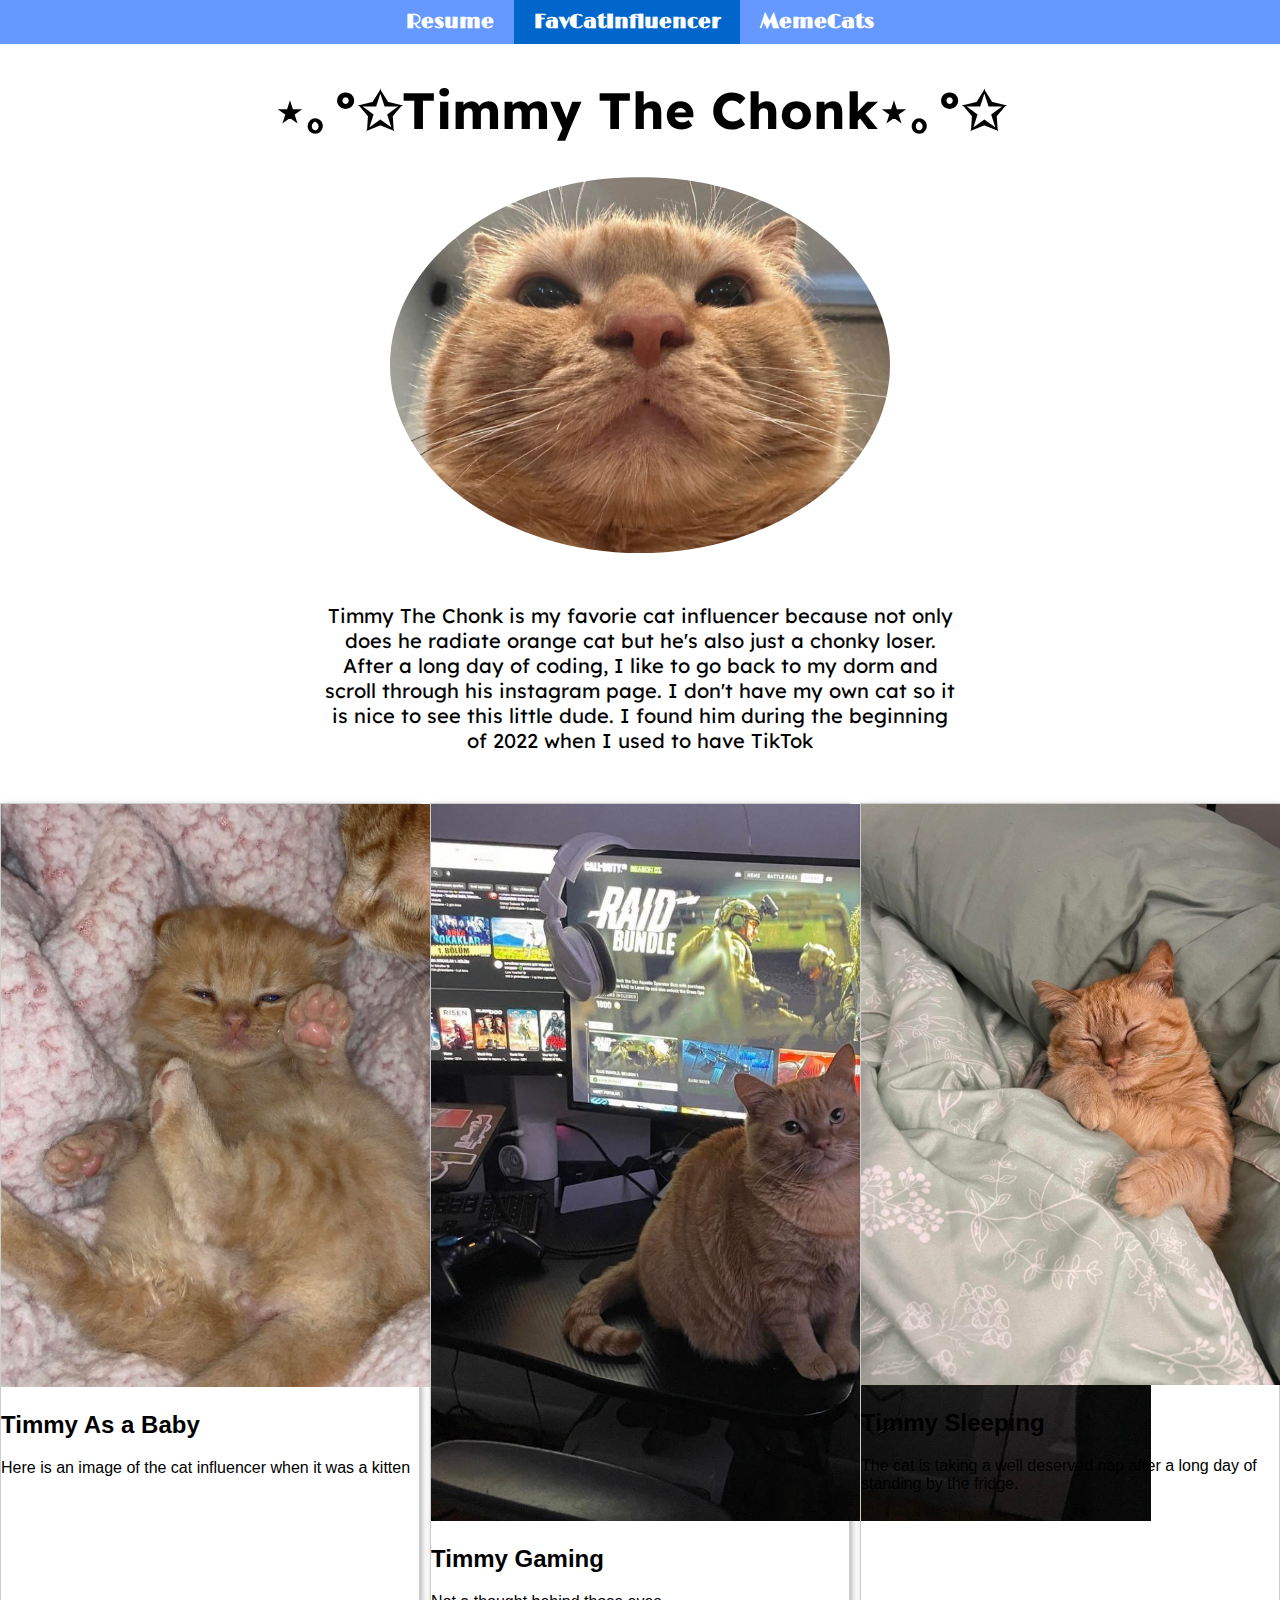
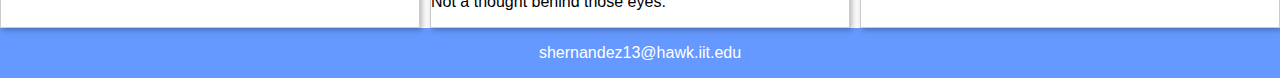
==== biooncat.html @ 3c6cbfe4 "Update biooncat.html" ====
<!DOCTYPE html>
<html lang="en">
<head>
  <meta charset="UTF-8">
  <title>ITMD 361 - Project 2</title>
  <link rel="stylesheet" href="css/style.css">
  <link rel="stylesheet" type="text/css" href="css/normalize.css">
  <link href="https://fonts.googleapis.com/css2?family=Limelight&display=swap" rel="stylesheet">
  <link href="https://fonts.googleapis.com/css2?family=Lexend+Deca:wght@600&family=Limelight&display=swap" rel="stylesheet">
</head>
<body>
  <header>
    <nav id="main-navbar">
	  <div id="nav-bar container">
	    <ul>
	      <li><a href="index.html">Resume</a></li>
		  <li id="onpage"><a href="#">FavCatInfluencer</a></li>
		  <li><a href="memecats.html">MemeCats</a></li>
	    </ul>
	  </div>
	</nav>
  </header>
  <section>
    <div class="title">
      <h1>⋆｡°✩Timmy The Chonk⋆｡°✩</h1>
    </div>
      <img class="cat4" src="media/catpic4.png" alt="Chonk">
      <p class="backstory">Timmy The Chonk is my favorie cat influencer because not only does he radiate orange cat but he's also just a chonky loser. After a long day of coding, I like to go back to my dorm and scroll through his instagram page. I don't have my own cat so it is nice to see this little dude. I found him during the beginning of 2022 when I used to have TikTok</p>
  </section>
  

  <main class="cards">
    <article>
      <img src="media/catpic1.png" alt="BabyChonk"> 
	  <div class="text">
          <h2>Timmy As a Baby</h2>
          <p class="">Here is an image of the cat influencer when it was a kitten</p>
	  </div>
	</article>
 
    <article>
      <img src="media/catpic2.png" alt="GamingChonk">
	  <div class="text">
        <h2>Timmy Gaming</h2>
        <p>Not a thought behind those eyes.</p>
	  </div>
	</article>
	
    <article>
    <img src="media/catpic3.png" alt="SleepyChonk">
      <div class="text">
        <h2>Timmy Sleeping</h2>
        <p>The cat is taking a well deserved nap after a long day of standing by the fridge.</p>
	  </div>
    </article>
  </main>
  <footer>
    <p>shernandez13@hawk.iit.edu</p>
  </footer>
</body>
</html>
---- css/style.css ----
/*CSS for all pages*/
footer{
  clear: both;
  background-color: #6699ff;
  overflow: hidden;
  width: 100%;
  text-align: center;
  color: #fff;
}


/*CSS for all end*/

/*CSS general*/
.center-text{
  text-align: center;
}
.border{
  border-top: 1px solid black;
  padding-top: 10px;
}
.float-left{
  float: left;
}
.float-right{
  float:right;
}
.clear{
  clear: both;
}
/*end of CSS general*/



/*navigation bar for all three pages*/
#main-navbar {
  font-family:'Limelight', cursive;
  font-size: 20px;
  font-weight: bold;
  background-color: #6699ff;
  overflow: hidden;
  width: 100%
  position: -webkit-sticky;
  position: sticky;
  top: 0;
}
#navbar-container {
  float: left;
  width: 100%;
  position: relative;
}
#main-navbar ul {
  list-style-type: none;
  margin: 0;
  padding: 0;
  position: relative;
  left: 50%;
  float: left;
}
#main-navbar ul li {
  float: left;
  position: relative;
  right: 50%;
  display: block;
}
#main-navbar ul li a {
  display: block;
  padding: 10px 20px;
  color: #fff;
  text-decoration: none;
}
#main-navbar ul li a:hover {
  text-decoration: underline;
  text-decoration-color: #fff;
  text-decoration-thickness: 3px
}
#onpage {
  background-color: #0066cc;
}

/*CSS for page 1*/
.resume-background {
  background-color: #cce6ff;
}
#resume-outline{
  width: 70%;
  margin: 0 auto 5% auto;
  padding: 1% 1% 1% 1%;
  background-color: #ffffe6;
}
/*End of CSS Page 1*/

/*CSS for page 2*/

.title {
  display: flex;
  justify-content: center;
  text-align: center;
  font-family: 'Lexend Deca', sans-serif;
  font-size: 2.0vw; 
}

.cat4 {
  display: block;
  margin: 0 auto;
  border-radius: 50%;
  width: 500px;
  height: 500 px;
  object-fit: cover;  
}
.backstory { 
  text-align: center;
  font-size: 20px;
  margin: auto;
  width: 640px; 
  padding: 50px;
  font-family: 'Lexend Deca', sans-serif;
}
.cards {
  display: grid;
  grid-template-columns: repeat(auto-fit, minmax(200px, 1fr));
  grid-gap: 10px;
  align-items: stretch;
}
.cards > article {
  border: 1px solid #ccc;
  box-shadow: 2px 2px 6px 0px  rgba(0,0,0,0.3);
}
.card > article img{
  max-width: 100%;
}
.card .text {
  padding: 0 20px 20px;
}

/*End of CSS page 2*/

/*CSS for page 3*/
/*End of CSS page 3*/
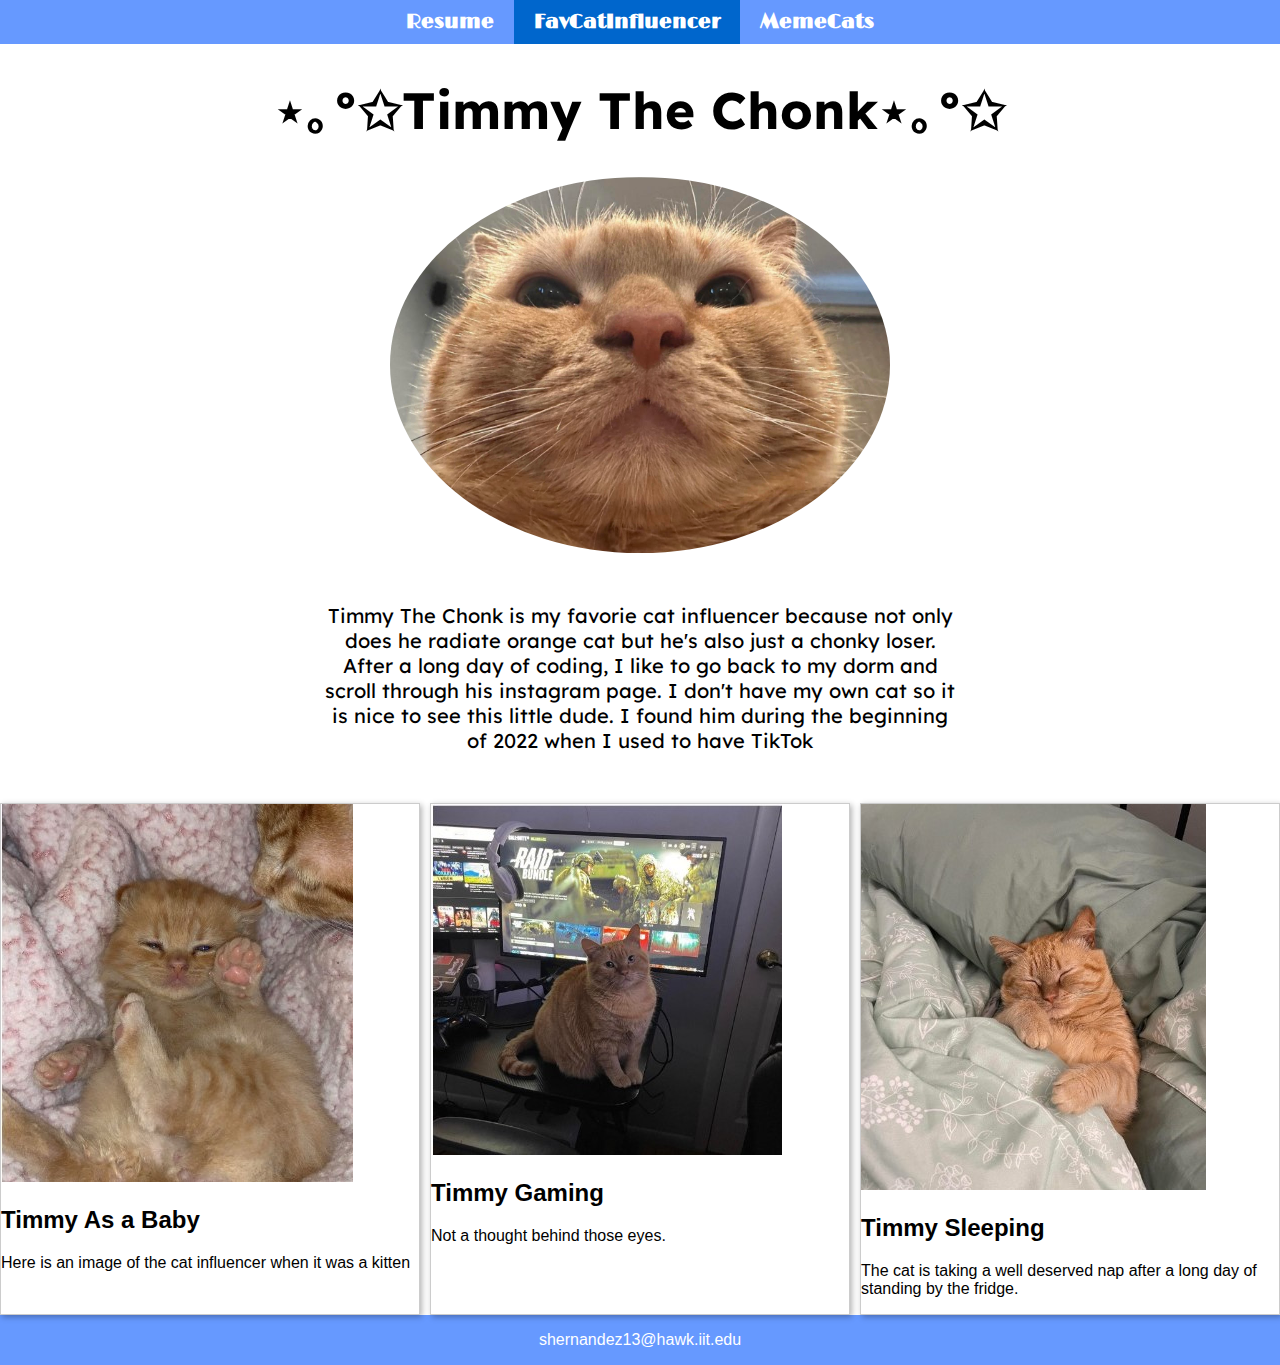
==== commit 12e35c37: "adding jpg" ====
--- a/biooncat.html
+++ b/biooncat.html
@@ -31,7 +31,7 @@
 
   <main class="cards">
     <article>
-      <img src="media/catpic1.png" alt="BabyChonk"> 
+      <img src="media/catpic1.jpg" alt="BabyChonk"> 
 	  <div class="text">
           <h2>Timmy As a Baby</h2>
           <p class="">Here is an image of the cat influencer when it was a kitten</p>
@@ -39,7 +39,7 @@
 	</article>
  
     <article>
-      <img src="media/catpic2.png" alt="GamingChonk">
+      <img src="media/catpic2.jpg" alt="GamingChonk">
 	  <div class="text">
         <h2>Timmy Gaming</h2>
         <p>Not a thought behind those eyes.</p>
@@ -47,7 +47,7 @@
 	</article>
 	
     <article>
-    <img src="media/catpic3.png" alt="SleepyChonk">
+    <img src="media/catpic3.jpg" alt="SleepyChonk">
       <div class="text">
         <h2>Timmy Sleeping</h2>
         <p>The cat is taking a well deserved nap after a long day of standing by the fridge.</p>
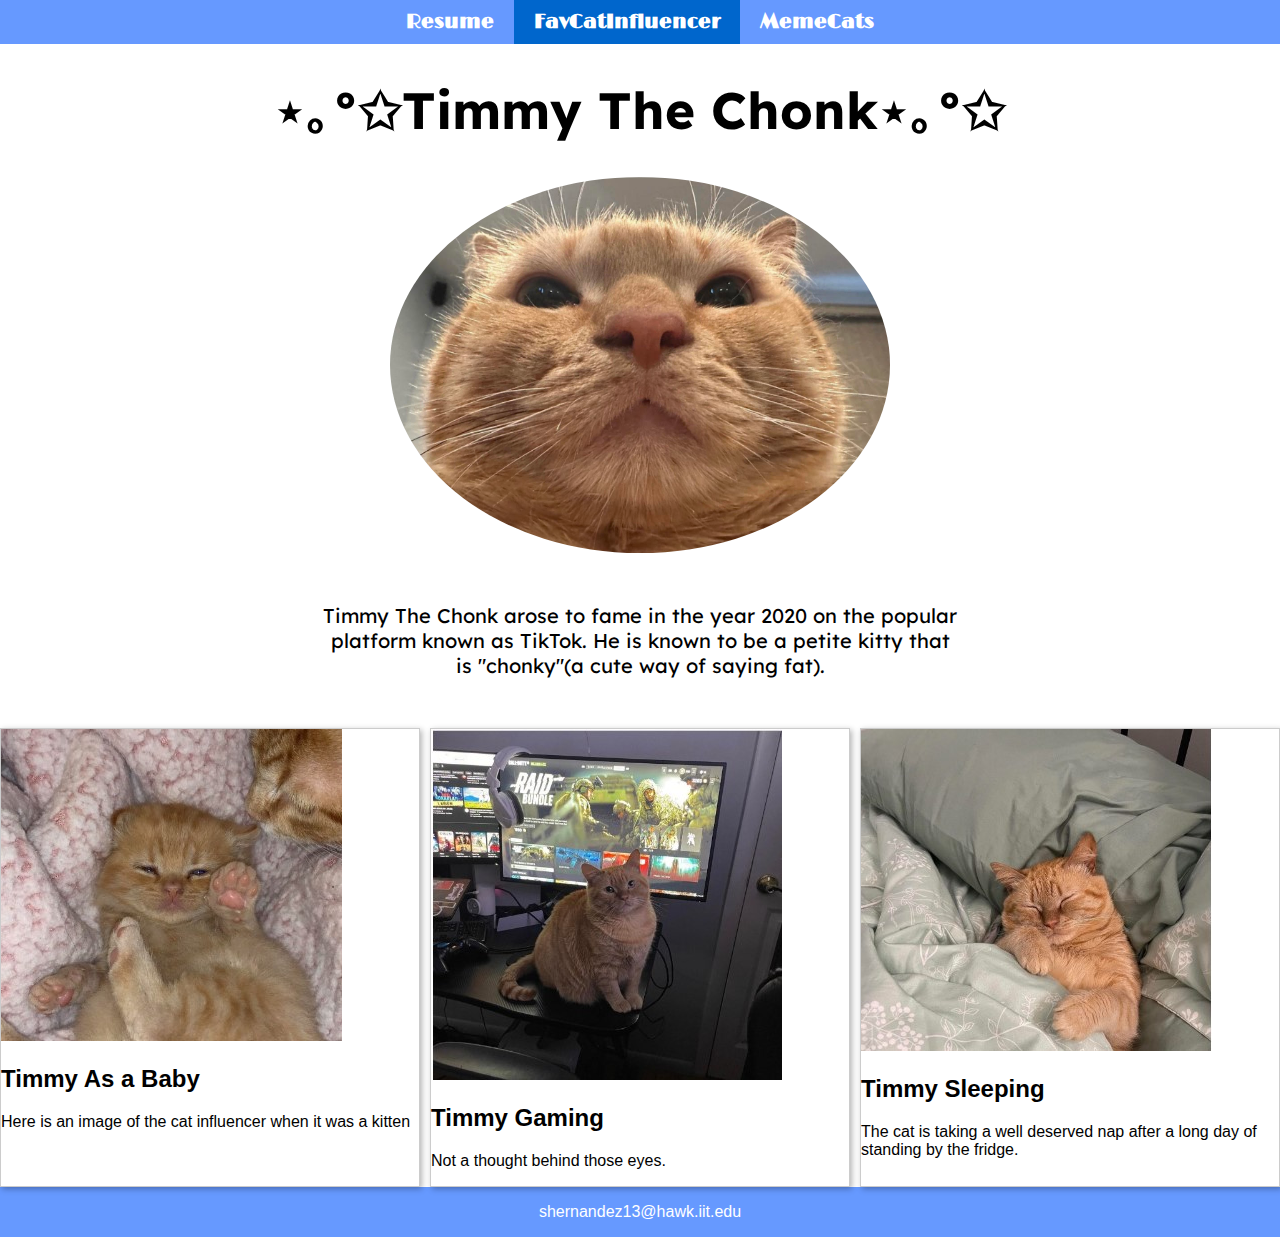
==== commit 971fc09c: "Update biooncat.html" ====
--- a/biooncat.html
+++ b/biooncat.html
@@ -25,7 +25,7 @@
       <h1>⋆｡°✩Timmy The Chonk⋆｡°✩</h1>
     </div>
       <img class="cat4" src="media/catpic4.png" alt="Chonk">
-      <p class="backstory">Timmy The Chonk is my favorie cat influencer because not only does he radiate orange cat but he's also just a chonky loser. After a long day of coding, I like to go back to my dorm and scroll through his instagram page. I don't have my own cat so it is nice to see this little dude. I found him during the beginning of 2022 when I used to have TikTok</p>
+      <p class="backstory">Timmy The Chonk arose to fame in the year 2020 on the popular platform known as TikTok. He is known to be a petite kitty that is "chonky"(a cute way of saying fat).</p>
   </section>
   
 
--- a/css/style.css
+++ b/css/style.css
@@ -7,8 +7,6 @@
   text-align: center;
   color: #fff;
 }
-
-
 /*CSS for all end*/
 
 /*CSS general*/
@@ -72,7 +70,6 @@
 #main-navbar ul li a:hover {
   text-decoration: underline;
   text-decoration-color: #fff;
-  text-decoration-thickness: 3px
 }
 #onpage {
   background-color: #0066cc;
@@ -118,7 +115,7 @@
 }
 .cards {
   display: grid;
-  grid-template-columns: repeat(auto-fit, minmax(200px, 1fr));
+  grid-template-columns: 1fr 1fr 1fr;
   grid-gap: 10px;
   align-items: stretch;
 }
@@ -136,4 +133,62 @@
 /*End of CSS page 2*/
 
 /*CSS for page 3*/
+.title2 {
+  background-color: #663300;
+  text-align: center;
+  font-size: 30px;
+  margin: auto;
+  width: 900px; 
+  padding-top: 10px;
+  padding-bottom: 10px;
+  font-family: 'Great Vibes', sans-serif;
+  font-weight: 800;
+  color: #ffffff;
+}
+
+.general {
+  background-color: #d2a479;
+  text-align: center;
+  margin: 30px auto;
+  width: 500px;
+  padding: 25px 30px;
+  font-family: 'Gloock', serif;
+  font-size: 20px;
+  color: #d9d9d9;
+  display: block;
+}
+#home {
+  background-image: url("http://cdn.shopify.com/s/files/1/0597/0549/1612/products/ShowProductImage_aee7a8eb-1aff-4fdd-a142-8b071caa30f8.jpg?v=1662668716");
+  background-size: cover;
+  background-repeat: no-repeat;
+}
+.back1 {
+  background-color: #ecd9c6;
+  border-radius: 10px;
+  margin: 30px auto;
+  width: 1150px;
+  padding: 20px;
+  display: flex;
+  align-items: center;
+  justify-content: center;
+  text-align: center;  
+}
+.back1-object {
+  margin-left: 1em;
+  order: 1;
+  height: 200px;
+  width: 300px;
+}
+.back1-body{
+  font-family: 'Gloock', serif;
+  flex: 1;
+}
+.back1-h {
+  font-family: 'Gloock', serif;
+  font-size: 20px;
+  text-decoration: underline;
+  margin: 0 0 .5em;
+  color: #331a00;
+}
+
 /*End of CSS page 3*/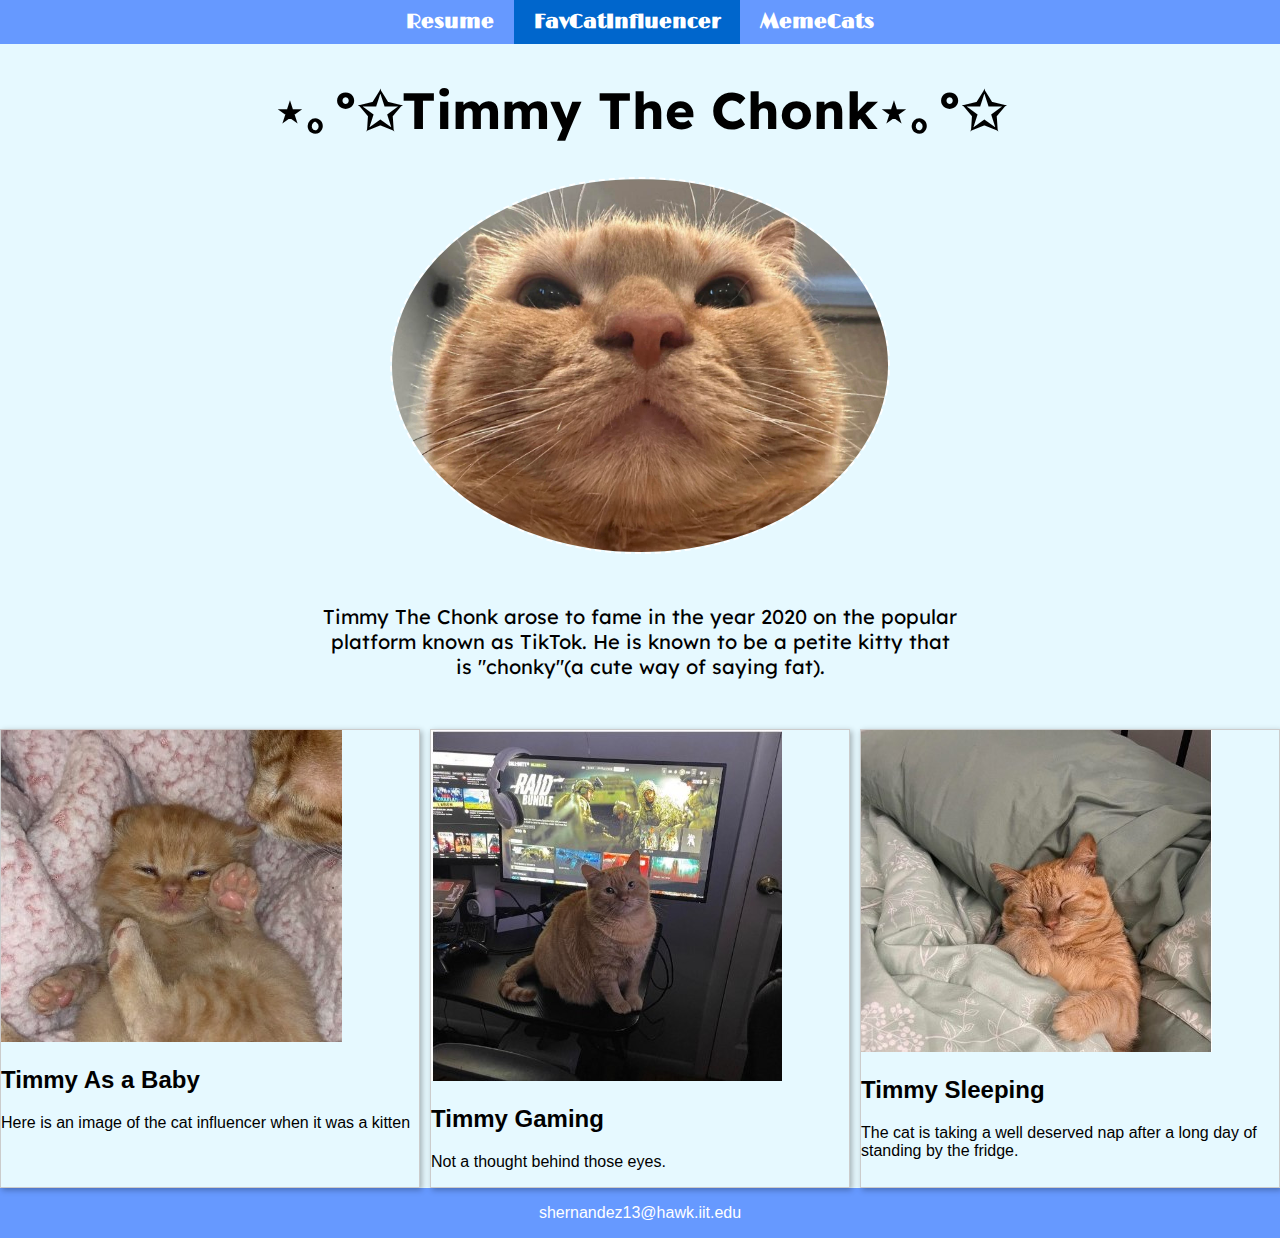
==== commit 2c8c6db8: "adding class to change color background" ====
--- a/biooncat.html
+++ b/biooncat.html
@@ -8,7 +8,7 @@
   <link href="https://fonts.googleapis.com/css2?family=Limelight&display=swap" rel="stylesheet">
   <link href="https://fonts.googleapis.com/css2?family=Lexend+Deca:wght@600&family=Limelight&display=swap" rel="stylesheet">
 </head>
-<body>
+<body class="backg">
   <header>
     <nav id="main-navbar">
 	  <div id="nav-bar container">
--- a/css/style.css
+++ b/css/style.css
@@ -101,9 +101,11 @@
   display: block;
   margin: 0 auto;
   border-radius: 50%;
+  border: 2px dashed white;
   width: 500px;
   height: 500 px;
-  object-fit: cover;  
+  object-fit: cover;
+  box-sizing: border-box;  
 }
 .backstory { 
   text-align: center;
@@ -128,6 +130,9 @@
 }
 .card .text {
   padding: 0 20px 20px;
+}
+.backg{
+  background-color: #e6f9ff;
 }
 
 /*End of CSS page 2*/
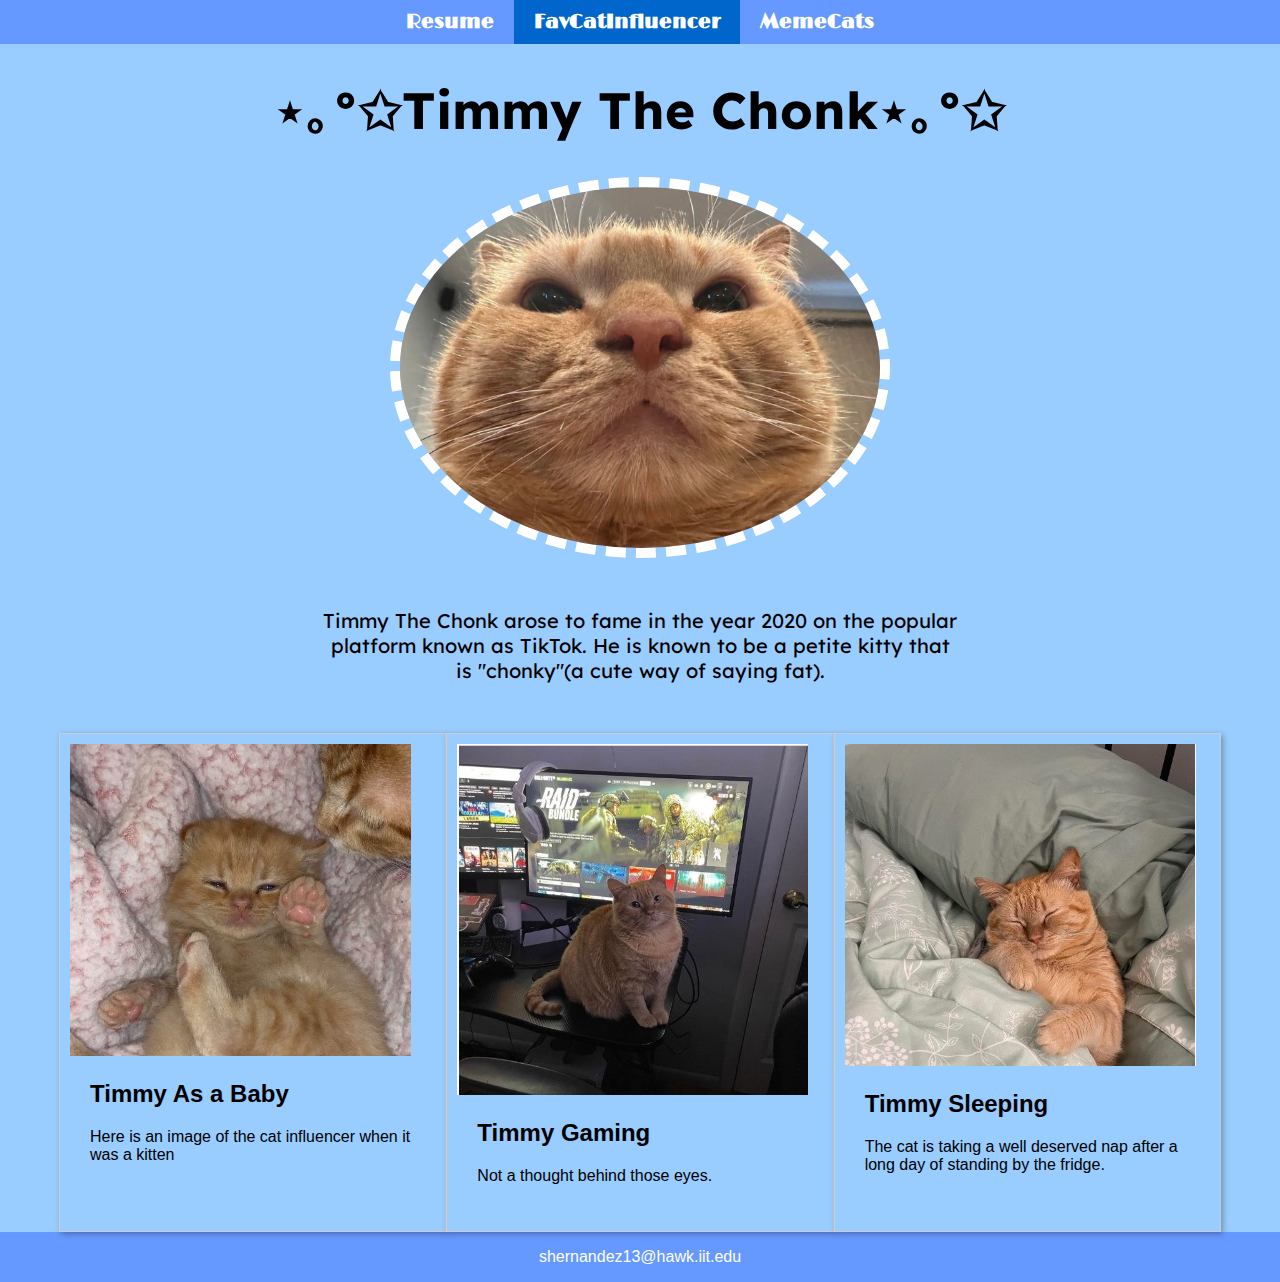
==== commit 48622a6b: "adding class for card" ====
--- a/biooncat.html
+++ b/biooncat.html
@@ -30,7 +30,7 @@
   
 
   <main class="cards">
-    <article>
+    <article class="card">
       <img src="media/catpic1.jpg" alt="BabyChonk"> 
 	  <div class="text">
           <h2>Timmy As a Baby</h2>
@@ -38,7 +38,7 @@
 	  </div>
 	</article>
  
-    <article>
+    <article class="card">
       <img src="media/catpic2.jpg" alt="GamingChonk">
 	  <div class="text">
         <h2>Timmy Gaming</h2>
@@ -46,7 +46,7 @@
 	  </div>
 	</article>
 	
-    <article>
+    <article class="card">
     <img src="media/catpic3.jpg" alt="SleepyChonk">
       <div class="text">
         <h2>Timmy Sleeping</h2>
--- a/css/style.css
+++ b/css/style.css
@@ -101,11 +101,15 @@
   display: block;
   margin: 0 auto;
   border-radius: 50%;
-  border: 2px dashed white;
+  border: 10px dashed white;
   width: 500px;
   height: 500 px;
   object-fit: cover;
-  box-sizing: border-box;  
+  box-sizing: border-box; 
+  transition: transform 0.3s ease-in-out;
+}
+.cat4:hover {
+  transform: scale(1.1);  
 }
 .backstory { 
   text-align: center;
@@ -120,6 +124,14 @@
   grid-template-columns: 1fr 1fr 1fr;
   grid-gap: 10px;
   align-items: stretch;
+  background-color: #ffcccc;
+  width: 90%;
+  margin: 0 auto;
+}
+.card {
+  background-color: #99ccff;
+  padding: 10px;
+  margin: 0 -5px;
 }
 .cards > article {
   border: 1px solid #ccc;
@@ -132,7 +144,7 @@
   padding: 0 20px 20px;
 }
 .backg{
-  background-color: #e6f9ff;
+  background-color: #99ccff;
 }
 
 /*End of CSS page 2*/
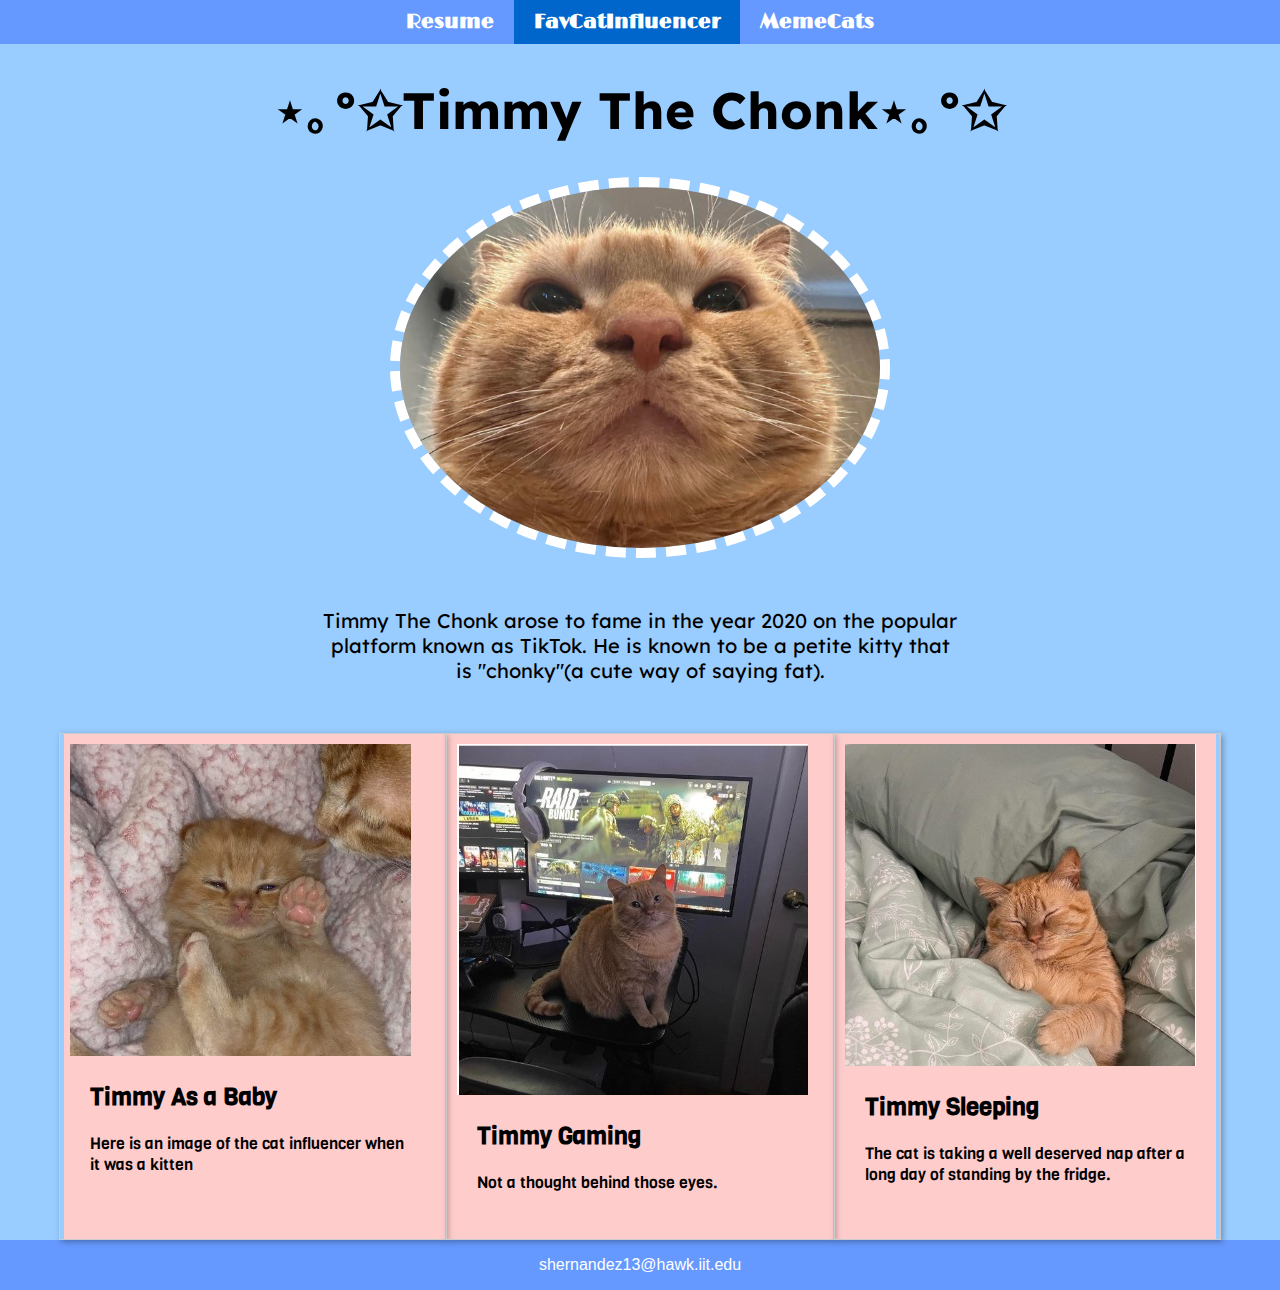
==== commit 57007135: "adding new font link" ====
--- a/biooncat.html
+++ b/biooncat.html
@@ -7,6 +7,7 @@
   <link rel="stylesheet" type="text/css" href="css/normalize.css">
   <link href="https://fonts.googleapis.com/css2?family=Limelight&display=swap" rel="stylesheet">
   <link href="https://fonts.googleapis.com/css2?family=Lexend+Deca:wght@600&family=Limelight&display=swap" rel="stylesheet">
+  <link href="https://fonts.googleapis.com/css2?family=Gloock&family=Great+Vibes&family=Viga&display=swap" rel="stylesheet">
 </head>
 <body class="backg">
   <header>
--- a/css/style.css
+++ b/css/style.css
@@ -127,9 +127,9 @@
   background-color: #ffcccc;
   width: 90%;
   margin: 0 auto;
+ font-family: 'Viga', sans-serif; 
 }
 .card {
-  background-color: #99ccff;
   padding: 10px;
   margin: 0 -5px;
 }
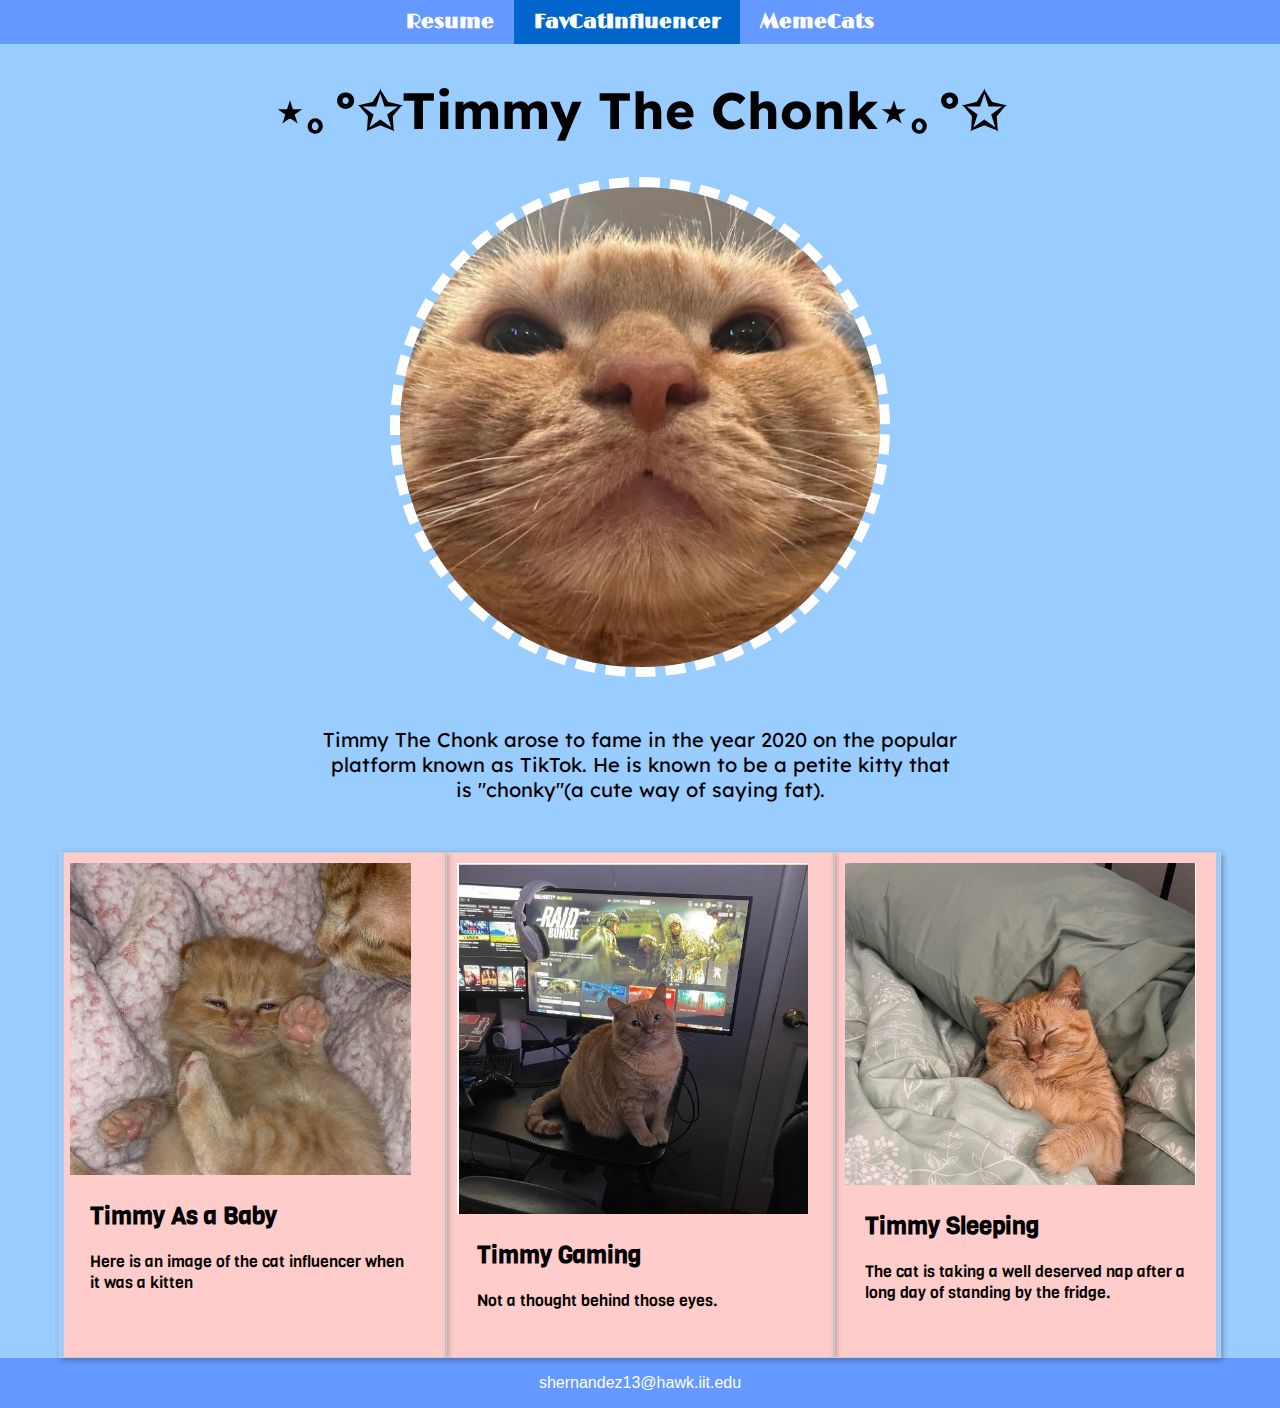
==== commit 5b692533: "fixing minor error" ====
--- a/biooncat.html
+++ b/biooncat.html
@@ -12,7 +12,7 @@
 <body class="backg">
   <header>
     <nav id="main-navbar">
-	  <div id="nav-bar container">
+	  <div id="navbar-container">
 	    <ul>
 	      <li><a href="index.html">Resume</a></li>
 		  <li id="onpage"><a href="#">FavCatInfluencer</a></li>
@@ -35,7 +35,7 @@
       <img src="media/catpic1.jpg" alt="BabyChonk"> 
 	  <div class="text">
           <h2>Timmy As a Baby</h2>
-          <p class="">Here is an image of the cat influencer when it was a kitten</p>
+          <p>Here is an image of the cat influencer when it was a kitten</p>
 	  </div>
 	</article>
  
--- a/css/style.css
+++ b/css/style.css
@@ -38,9 +38,6 @@
   background-color: #6699ff;
   overflow: hidden;
   width: 100%
-  position: -webkit-sticky;
-  position: sticky;
-  top: 0;
 }
 #navbar-container {
   float: left;
@@ -103,7 +100,7 @@
   border-radius: 50%;
   border: 10px dashed white;
   width: 500px;
-  height: 500 px;
+  height: 500px;
   object-fit: cover;
   box-sizing: border-box; 
   transition: transform 0.3s ease-in-out;
